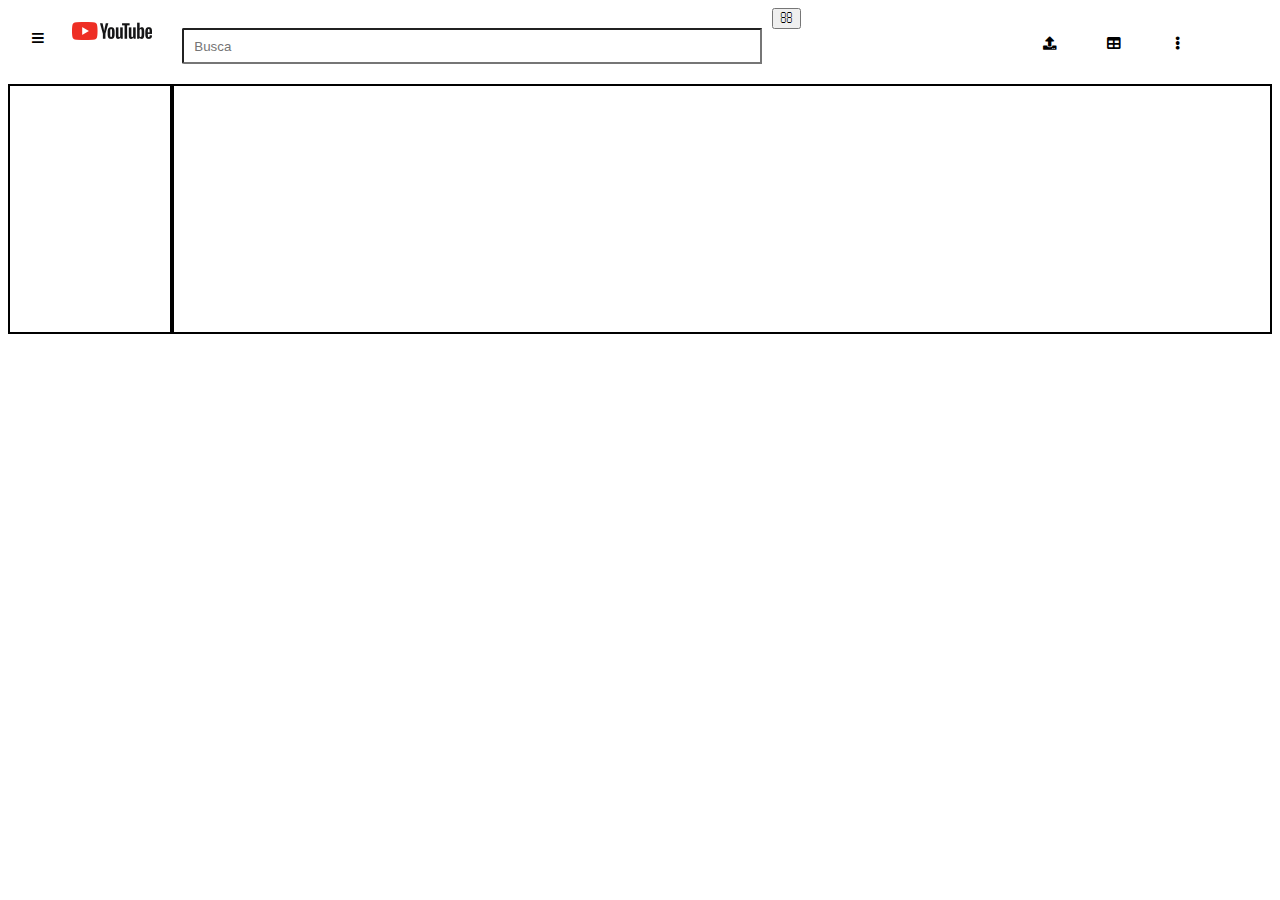
==== index.html @ e8124c6d "Menu de Busqueda" ====
<!DOCTYPE html>
<html lang="es">
	<head>
		<title>YouTube2</title>
		<meta charset="UTF-8"/>
		<link rel="stylesheet" type="text/css" href="src/css/main.css"/>
		<link href="https://use.fontawesome.com/releases/v5.0.7/css/all.css" rel="stylesheet">
  </head>
  <body>
    <header>
      <div class="headeriz">
				<button class="iconomenuiz"><i class="fas fa-bars"></i></button>
				<img src="src/img/logo.png">
			</div>
				<div class="logo">
				</div>
			<div class="headermedio">
				<input id="buscador" type="text" placeholder="Busca"/>
				<button class="icon"><i class="far fa-search"></i>
			</div>
			<div class="headerdere">
				<button class="iconoup"><i class="fas fa-upload"></i></button>
				<button class="iconopags"><i class="fas fa-table"></i></button>
				<button class="iconoconfig"><i class="fas fa-ellipsis-v"></i></button>
			</div>
    </header>
    <div class="menuiz">
    </div>
    <div class="contenido">
    </div>
  </body>
</html>
---- src/css/main.css ----
* { box-sizing: border-box; }

header{
  width: 100%;
  height: 60px;
  margin: 0px;
  background-color: #fff;

}

button{
	cursor:pointer;
}

div.menuiz{
  width: 13%;
  height: 250px;
  margin: 0px;
  background-color:#fff;
  float: left;
  border: solid 2px;

}

div.contenido{
  width:87%;
  height: 250px;
  background-color: #fff;
  float: right;
  border: solid 2px;
}

div.headeriz{
  width: 13%;
  height: 76px;
  margin: 0px;
  float: left;
  background: #fff;

}


div.headermedio{
  width: 67%;
  height: 76px
  margin: 13%;
  float: left;
  background: #fff;

}

div.headerdere{
  width: 20%;
  height: 76px;
  margin: 0%;
  float: right;
  background: #fff;

}

input#buscador{
  width: 580px;
  height: 36px;
  padding: 6px 10px;
  float: left;
  margin: 20px 10px;
  color:#333;
	border-radius:2px 0px 0px 2px;
  border:
}



button.iconomenuiz{
	width:40px;
	height:40px;
	padding:8px;
	background-color:#fff;
	border:none;
	outline:none;
	border-radius:40px;
	margin:10px 10px;
}
button.iconomenuiz:active{
	background-color:#eee;
}

button.iconoup{
	width:40px;
	height:40px;
	padding:8px;
	background-color:#fff;
	border:none;
	outline:none;
	border-radius:40px;
	margin:15px 10px;
}
button.iconoup:active{
	background-color:#eee;
}

button.iconopags{
	width:40px;
	height:40px;
	padding:8px;
	background-color:#fff;
	border:none;
	outline:none;
	border-radius:40px;
	margin:15px 10px;
}
button.iconopags:active{
	background-color:#eee;
}

button.iconoconfig{
	width:40px;
	height:40px;
	padding:8px;
	background-color:#fff;
	border:none;
	outline:none;
	border-radius:40px;
	margin:15px 10px;
}
button.iconoconfig:active{
	background-color:#eee;
}
div.headeriz{
  vertical-align: middle;
}
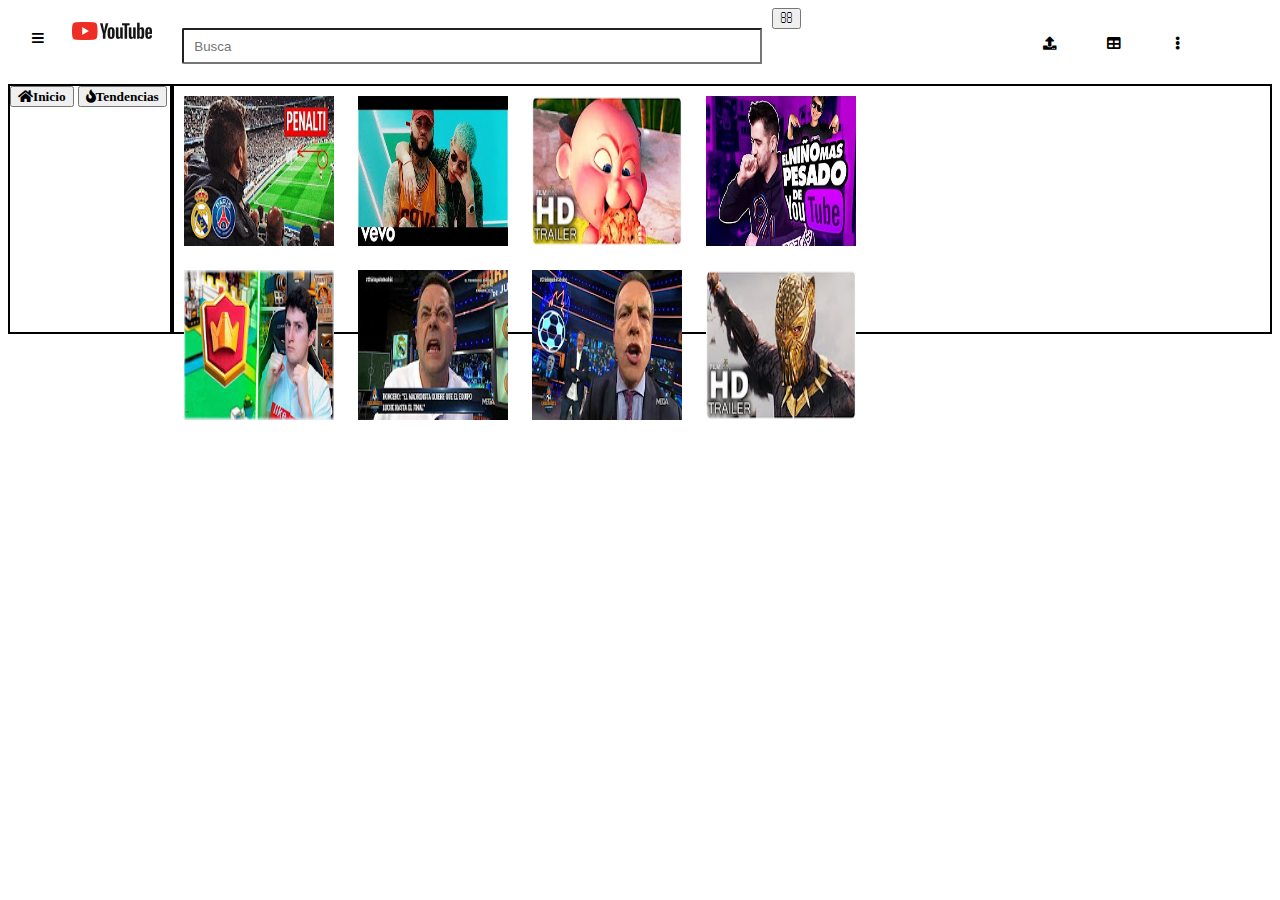
==== commit a1e0bb4e: "barra lateral" ====
--- a/index.html
+++ b/index.html
@@ -25,8 +25,28 @@
 			</div>
     </header>
     <div class="menuiz">
+			<div class="logo-interior">
+				<button class="iconohome"><i class="fas fa-home">Inicio</i></button>
+				<button class="iconotendencias"><i class="fas fa-fire">Tendencias</i></button>
+
+		</div>
     </div>
     <div class="contenido">
+			<div class="imagenes">
+				<div><img src="src/img/djmario.jpg"HSPACE='10'VSPACE='10' title="Partido en directo Champions League"width="150" height="150">
+				<img src="src/img/farrukopaarriba.jpg" HSPACE='10'VSPACE='10'title="Farruko pa arriba"width="150" height="150">
+				<img src="src/img/losincreibles.jpg"HSPACE='10'VSPACE='10'title="Trailer los increibles" HSPACE='10' width="150" height="150">
+				<img src="src/img/nortdeltus.jpg"HSPACE='10'VSPACE='10'title="El niño mas pesao de Youtube" HSPACE='10' width="150" height="150">
+								</div>
+								<div><img src="src/img/withzack.jpg"HSPACE='10'VSPACE='10' title="A POR MI RECORD DE COPAS EN EL ULTIMO DÍA DE TEMPORADA, SUBIENDO COPAS en Clash Royale"width="150" height="150">
+				<img src="src/img/roncero.jpg"HSPACE='10'VSPACE='10'HSPACE='10'VSPACE='10' title="¡ME SIENTO FRUSTRADO! ¡EL MADRIDISTA QUIERE QUE LUCHEN HASTA EL FINAL!"width="150" height="150">
+				<img src="src/img/soria.jpg"HSPACE='10'VSPACE='10'title="¡¡OLE Y OLE!! ¡La que ha liado Messi en el Bernabéu" HSPACE='10' width="150" height="150">
+				<img src="src/img/blackpanter.jpg"HSPACE='10'VSPACE='10'title="Trailer Blackpanter" HSPACE='10' width="150" height="150">
+								</div>
+
+
+
+			</div>
     </div>
   </body>
 </html>
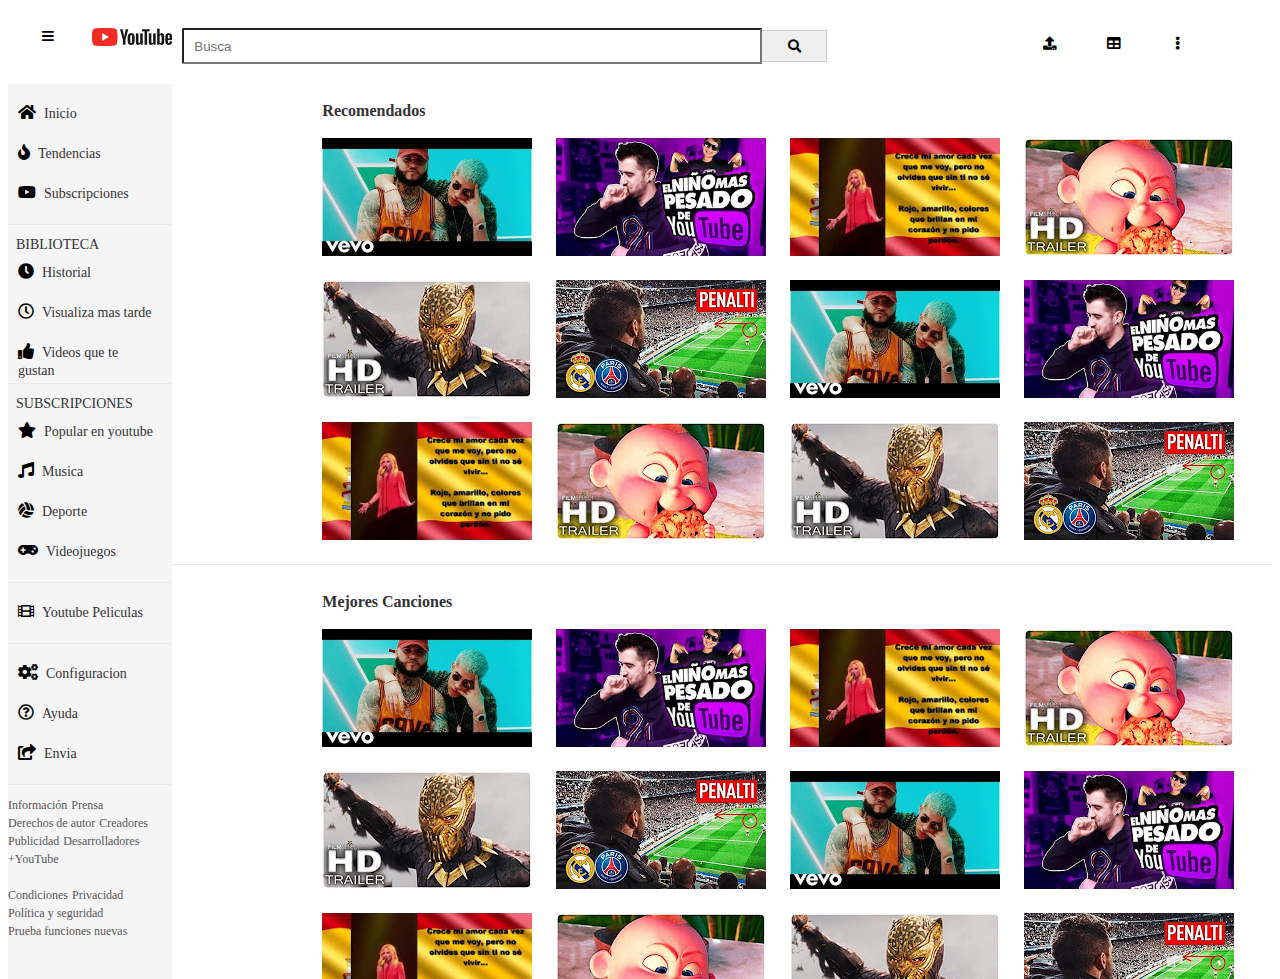
==== commit b169ed84: "refactor" ====
--- a/index.html
+++ b/index.html
@@ -1,52 +1,218 @@
 <!DOCTYPE html>
 <html lang="es">
 	<head>
-		<title>YouTube2</title>
+		<title>YouTube2</title> <!--!titulo-->
 		<meta charset="UTF-8"/>
-		<link rel="stylesheet" type="text/css" href="src/css/main.css"/>
-		<link href="https://use.fontawesome.com/releases/v5.0.7/css/all.css" rel="stylesheet">
+		<link rel="stylesheet" type="text/css" href="src/css/main.css"/> <!--ubicacion del css-->
+		<link href="https://use.fontawesome.com/releases/v5.0.7/css/all.css" rel="stylesheet"> <!--ubicacion de los iconos-->
   </head>
-  <body>
-    <header>
-      <div class="headeriz">
-				<button class="iconomenuiz"><i class="fas fa-bars"></i></button>
-				<img src="src/img/logo.png">
-			</div>
-				<div class="logo">
-				</div>
-			<div class="headermedio">
-				<input id="buscador" type="text" placeholder="Busca"/>
-				<button class="icon"><i class="far fa-search"></i>
-			</div>
-			<div class="headerdere">
-				<button class="iconoup"><i class="fas fa-upload"></i></button>
-				<button class="iconopags"><i class="fas fa-table"></i></button>
-				<button class="iconoconfig"><i class="fas fa-ellipsis-v"></i></button>
-			</div>
-    </header>
-    <div class="menuiz">
-			<div class="logo-interior">
-				<button class="iconohome"><i class="fas fa-home">Inicio</i></button>
-				<button class="iconotendencias"><i class="fas fa-fire">Tendencias</i></button>
+  <body> <!-- Inicio del body -->
+    <header> <!-- Cabezera -->
+      <div class="headeriz"> <!-- cabezera izquierda -->
+				<button class="iconomenuiz"><i class="fas fa-bars"></i></button> <!--icono desplegable-->
+				<img src="src/img/logo.png"> <!-- Logo de youtube -->
+			</div> <!-- fin cabezera izquierda-->
+			<div class="headermedio"> <!-- cabezera central -->
+				<input id="buscador" type="text" placeholder="Busca"/> <!--buscador-->
+				<button class="iconolupa"><i class="fas fa-search"></i></button> <!-- icono de la lupa -->
+			</div> <!-- fin cabezera central-->
+			<div class="headerdere"> <!-- Cabezera derecha -->
+				<button class="iconoup"><i class="fas fa-upload"></i></button> <!-- Icono de subida -->
+				<button class="iconopags"><i class="fas fa-table"></i></button> <!-- Icono de multipaginas -->
+				<button class="iconoconfig"><i class="fas fa-ellipsis-v"></i></button> <!-- Icono de configuracion -->
+				<a id="iniciar">INICIAR SESI&Oacute;N</a> <!-- Letras de iniciar sesion -->
+			</div> <!-- FIn cabezera derecha-->
+    </header> <!-- Fin cabezera -->
+    <div class="menuiz" > <!-- Menu izquierdo -->
+				<div class="iconosiz"><i class="fas fa-home"></i><span>Inicio</span></div> <!-- Icono de inicio + letras-->
+				<div class="iconosiz"><i class="fas fa-fire"></i><span>Tendencias</span></div> <!-- Icono de Tendencias + letras-->
+				<div class="iconosiz"><i class="fab fa-youtube"></i><span>Subscripciones</span></div> <!-- Icono de Subscripciones + letras-->
+				<hr> <!-- Barra divisora-->
+				<span class="title">BIBLIOTECA</span> <!-- Letras biblioteca -->
+				<div class="iconosiz"><i class="fas fa-clock"></i><span>Historial</span></div> <!-- Icono de Historial + letras-->
+				<div class="iconosiz"><i class="far fa-clock"></i><span>Visualiza mas tarde</span></div> <!-- Icono de visualiza + letras-->
+				<div class="iconosiz"><i class="fas fa-thumbs-up"></i><span>Videos que te gustan</span></div> <!-- Icono de videos que te gustan + letras-->
+				<hr> <!--barra divisora-->
+				<span class="title">SUBSCRIPCIONES</span> <!-- Letras de subscripciones -->
+				<div class="iconosiz"><i class="fas fa-star"></i><span>Popular en youtube</span></div> <!-- Icono de popular + letras-->
+				<div class="iconosiz"><i class="fas fa-music"></i><span>Musica</span></div> <!-- Icono de Musica + letras-->
+				<div class="iconosiz"><i class="fas fa-volleyball-ball"></i><span>Deporte</span></div> <!-- Icono de Deporte + letras-->
+				<div class="iconosiz"><i class="fas fa-gamepad"></i><span>Videojuegos</span></div> <!-- Icono de videojuegos + letras-->
+				<hr> <!-- barra divisora-->
+				<div class="iconosiz"><i class="fas fa-film"></i><span>Youtube Peliculas</span></div><!-- Icono de peliculas + letras-->
+				<hr><!-- Barra divisora-->
+				<div class="iconosiz"><i class="fas fa-cogs"></i><span>Configuracion</span></div><!-- Icono de configuracion + letras-->
+				<div class="iconosiz"><i class="far fa-question-circle"></i><span>Ayuda</span></div><!-- Icono de ayuda + letras-->
+				<div class="iconosiz"><i class="fas fa-share-square"></i><span>Envia</span></div><!-- Icono de envia + letras-->
+				<hr><!-- Barra divisora-->
+				<a class="links">Informaci&oacute;n</a> <!-- Link mas letra de informacion-->
+				<a class="links">Prensa</a><br/> <!-- Link mas letra de prensa-->
+				<a class="links">Derechos de autor</a> <!-- Link mas letra de derechos-->
+				<a class="links">Creadores</a><br/> <!-- Link mas letra de creadores-->
+				<a class="links">Publicidad</a> <!-- Link mas letra de publicidad-->
+				<a class="links">Desarrolladores</a><br/> <!-- Link mas letra de desarrolladores-->
+				<a class="links">+YouTube</a> <!-- Link mas letra de youtube-->
+				<br/><!-- Saltos de linea-->
+				<br/>
+				<a class="links">Condiciones</a> <!-- Link mas letra de condiciones-->
+				<a class="links">Privacidad</a><br/> <!-- Link mas letra de privacidad-->
+				<a class="links">Pol&iacute;tica y seguridad</a><br/> <!-- Link mas letra de seguridad-->
+				<a class="links">Prueba funciones nuevas</a> <!-- Link mas letra de pruebas-->
+    </div><!-- fin menu izquierdo-->
+    <div class="contenido"> <!-- Contenido-->
+			<span class="titulo-video">Recomendados</span><br> <!-- Letra de recomendados-->
+			<div class="video"> <!-- cada video-->
+						<img src="src/img/farrukopaarriba.jpg"></img> <!-- imagen de un video -->
+			</div><!--Fin cada video-->
+			<div class="video"><!-- cada video-->
+						<img src="src/img/nortdeltus.jpg"></img> <!-- imagen de un video -->
+			</div><!--Fin cada video-->
+			<div class="video"><!-- cada video-->
+						<img src="src/img/vivaespaña.jpg"></img>  <!-- imagen de un video -->
+			</div><!--Fin cada video-->
+			<div class="video"><!-- cada video-->
+						<img src="src/img/losincreibles.jpg"></img> <!-- imagen de un video -->
+			</div><!--Fin cada video-->
+			<div class="video"><!-- cada video-->
+						<img src="src/img/blackpanter.jpg"></img> <!-- imagen de un video -->
+			</div><!--Fin cada video-->
+			<div class="video"><!-- cada video-->
+						<img src="src/img/djmario.jpg"></img> <!-- imagen de un video -->
+			</div><!--Fin cada video-->
+			<div class="video"><!-- cada video-->
+						<img src="src/img/farrukopaarriba.jpg"></img> <!-- imagen de un video -->
+			</div><!--Fin cada video-->
+			<div class="video"><!-- cada video-->
+						<img src="src/img/nortdeltus.jpg"></img> <!-- imagen de un video -->
+			</div><!--Fin cada video-->
+			<div class="video"><!-- cada video-->
+						<img src="src/img/vivaespaña.jpg"></img> <!-- imagen de un video -->
+			</div><!--Fin cada video-->
+			<div class="video"><!-- cada video-->
+						<img src="src/img/losincreibles.jpg"></img> <!-- imagen de un video -->
+			</div><!--Fin cada video-->
+			<div class="video"><!-- cada video-->
+						<img src="src/img/blackpanter.jpg"></img> <!-- imagen de un video -->
+			</div><!--Fin cada video-->
+			<div class="video"><!-- cada video-->
+						<img src="src/img/djmario.jpg"></img> <!-- imagen de un video -->
+			</div><!--Fin cada video-->
+			<hr><!--Barra divisora-->
+			<span class="titulo-video">Mejores Canciones</span><br> <!-- Letra de mejores canciones-->
+			<div class="video"><!-- cada video-->
+						<img src="src/img/farrukopaarriba.jpg"></img> <!-- imagen de un video -->
+			</div><!--Fin cada video-->
+			<div class="video"><!-- cada video-->
+						<img src="src/img/nortdeltus.jpg"></img> <!-- imagen de un video -->
+			</div><!--Fin cada video-->
+			<div class="video"><!-- cada video-->
+						<img src="src/img/vivaespaña.jpg"></img> <!-- imagen de un video -->
+			</div><!--Fin cada video-->
+			<div class="video"><!-- cada video-->
+						<img src="src/img/losincreibles.jpg"></img> <!-- imagen de un video -->
+			</div><!--Fin cada video-->
+			<div class="video"><!-- cada video-->
+						<img src="src/img/blackpanter.jpg"></img> <!-- imagen de un video -->
+			</div><!--Fin cada video-->
+			<div class="video"><!-- cada video-->
+						<img src="src/img/djmario.jpg"></img> <!-- imagen de un video -->
+			</div><!--Fin cada video-->
+			<div class="video"><!-- cada video-->
+						<img src="src/img/farrukopaarriba.jpg"></img> <!-- imagen de un video -->
+			</div><!--Fin cada video-->
+			<div class="video"><!-- cada video-->
+						<img src="src/img/nortdeltus.jpg"></img> <!-- imagen de un video -->
+			</div><!--Fin cada video-->
+			<div class="video"><!-- cada video-->
+						<img src="src/img/vivaespaña.jpg"></img> <!-- imagen de un video -->
+			</div><!--Fin cada video-->
+			<div class="video"><!-- cada video-->
+						<img src="src/img/losincreibles.jpg"></img> <!-- imagen de un video -->
+			</div><!--Fin cada video-->
+			<div class="video"><!-- cada video-->
+						<img src="src/img/blackpanter.jpg"></img> <!-- imagen de un video -->
+			</div><!--Fin cada video-->
+			<div class="video"><!-- cada video-->
+						<img src="src/img/djmario.jpg"></img> <!-- imagen de un video -->
+			</div><!--Fin cada video-->
+			<hr><!--barra divisora-->
+			<span class="titulo-video">Continuar viendo</span><br> <!-- Letra de continuar viendo-->
+			<div class="video"><!-- cada video-->
+						<img src="src/img/farrukopaarriba.jpg"></img> <!-- imagen de un video -->
+			</div><!--Fin cada video-->
+			<div class="video"><!-- cada video-->
+						<img src="src/img/nortdeltus.jpg"></img> <!-- imagen de un video -->
+			</div><!--Fin cada video-->
+			<div class="video"><!-- cada video-->
+						<img src="src/img/vivaespaña.jpg"></img> <!-- imagen de un video -->
+			</div><!--Fin cada video-->
+			<div class="video"><!-- cada video-->
+						<img src="src/img/losincreibles.jpg"></img> <!-- imagen de un video -->
+			</div><!--Fin cada video-->
+			<div class="video"><!-- cada video-->
+						<img src="src/img/blackpanter.jpg"></img> <!-- imagen de un video -->
+			</div><!--Fin cada video-->
+			<div class="video"><!-- cada video-->
+						<img src="src/img/djmario.jpg"></img> <!-- imagen de un video -->
+			</div><!--Fin cada video-->
+			<div class="video"><!-- cada video-->
+						<img src="src/img/farrukopaarriba.jpg"></img> <!-- imagen de un video -->
+			</div><!--Fin cada video-->
+			<div class="video"><!-- cada video-->
+						<img src="src/img/nortdeltus.jpg"></img> <!-- imagen de un video -->
+			</div><!--Fin cada video-->
+			<div class="video"><!-- cada video-->
+						<img src="src/img/vivaespaña.jpg"></img> <!-- imagen de un video -->
+			</div><!--Fin cada video-->
+			<div class="video"><!-- cada video-->
+						<img src="src/img/losincreibles.jpg"></img> <!-- imagen de un video -->
+			</div><!--Fin cada video-->
+			<div class="video"><!-- cada video-->
+						<img src="src/img/blackpanter.jpg"></img> <!-- imagen de un video -->
+			</div><!--Fin cada video-->
+			<div class="video"><!-- cada video-->
+						<img src="src/img/djmario.jpg"></img> <!-- imagen de un video -->
+			</div><!--Fin cada video-->
+			<hr><!--barra divisora-->
+			<span class="titulo-video">Subido recientemente</span><br> <!-- Letra de subido recientemente-->
+			<div class="video"><!-- cada video-->
+						<img src="src/img/farrukopaarriba.jpg"></img> <!-- imagen de un video -->
+			</div><!--Fin cada video-->
+			<div class="video"><!-- cada video-->
+						<img src="src/img/nortdeltus.jpg"></img> <!-- imagen de un video -->
+			</div><!--Fin cada video-->
+			<div class="video"><!-- cada video-->
+						<img src="src/img/vivaespaña.jpg"></img> <!-- imagen de un video -->
+			</div><!--Fin cada video-->
+			<div class="video"><!-- cada video-->
+						<img src="src/img/losincreibles.jpg"></img> <!-- imagen de un video -->
+			</div><!--Fin cada video-->
+			<div class="video"><!-- cada video-->
+						<img src="src/img/blackpanter.jpg"></img> <!-- imagen de un video -->
+			</div><!--Fin cada video-->
+			<div class="video"><!-- cada video-->
+						<img src="src/img/djmario.jpg"></img> <!-- imagen de un video -->
+			</div><!--Fin cada video-->
+			<div class="video"><!-- cada video-->
+						<img src="src/img/farrukopaarriba.jpg"></img> <!-- imagen de un video -->
+			</div><!--Fin cada video-->
+			<div class="video"><!-- cada video-->
+						<img src="src/img/nortdeltus.jpg"></img> <!-- imagen de un video -->
+			</div><!--Fin cada video-->
+			<div class="video"><!-- cada video-->
+						<img src="src/img/vivaespaña.jpg"></img> <!-- imagen de un video -->
+			</div><!--Fin cada video-->
+			<div class="video"><!-- cada video-->
+						<img src="src/img/losincreibles.jpg"></img> <!-- imagen de un video -->
+			</div><!--Fin cada video-->
+			<div class="video"><!-- cada video-->
+						<img src="src/img/blackpanter.jpg"></img> <!-- imagen de un video -->
+			</div><!--Fin cada video-->
+			<div class="video"><!-- cada video-->
+						<img src="src/img/djmario.jpg"></img> <!-- imagen de un video -->
+			</div><!--Fin cada video-->
+			<hr><!-- barra divisoras-->
+</div><!-- fin del contenido-->
 
-		</div>
-    </div>
-    <div class="contenido">
-			<div class="imagenes">
-				<div><img src="src/img/djmario.jpg"HSPACE='10'VSPACE='10' title="Partido en directo Champions League"width="150" height="150">
-				<img src="src/img/farrukopaarriba.jpg" HSPACE='10'VSPACE='10'title="Farruko pa arriba"width="150" height="150">
-				<img src="src/img/losincreibles.jpg"HSPACE='10'VSPACE='10'title="Trailer los increibles" HSPACE='10' width="150" height="150">
-				<img src="src/img/nortdeltus.jpg"HSPACE='10'VSPACE='10'title="El niño mas pesao de Youtube" HSPACE='10' width="150" height="150">
-								</div>
-								<div><img src="src/img/withzack.jpg"HSPACE='10'VSPACE='10' title="A POR MI RECORD DE COPAS EN EL ULTIMO DÍA DE TEMPORADA, SUBIENDO COPAS en Clash Royale"width="150" height="150">
-				<img src="src/img/roncero.jpg"HSPACE='10'VSPACE='10'HSPACE='10'VSPACE='10' title="¡ME SIENTO FRUSTRADO! ¡EL MADRIDISTA QUIERE QUE LUCHEN HASTA EL FINAL!"width="150" height="150">
-				<img src="src/img/soria.jpg"HSPACE='10'VSPACE='10'title="¡¡OLE Y OLE!! ¡La que ha liado Messi en el Bernabéu" HSPACE='10' width="150" height="150">
-				<img src="src/img/blackpanter.jpg"HSPACE='10'VSPACE='10'title="Trailer Blackpanter" HSPACE='10' width="150" height="150">
-								</div>
-
-
-
-			</div>
-    </div>
-  </body>
-</html>
+  </body> <!-- fin del body-->
+</html> <!--fin del documento html-->
--- a/src/css/main.css
+++ b/src/css/main.css
@@ -1,5 +1,5 @@
 * { box-sizing: border-box; }
-
+/* Cabezera */
 header{
   width: 100%;
   height: 60px;
@@ -7,29 +7,29 @@
   background-color: #fff;
 
 }
-
+/* Marca el cursor */
 button{
 	cursor:pointer;
 }
-
+/* Menu izquierdo */
 div.menuiz{
   width: 13%;
-  height: 250px;
-  margin: 0px;
-  background-color:#fff;
-  float: left;
-  border: solid 2px;
-
-}
-
+  height: 895px;
+  padding: 10px 0px;
+  background-color:#f5f5f5;
+  float: left;
+  display:inline-block;
+
+}
+/* Contenido */
 div.contenido{
   width:87%;
-  height: 250px;
+  height: 895px;
   background-color: #fff;
   float: right;
-  border: solid 2px;
-}
-
+  overflow-y:scroll;
+}
+/* Cabezera izquierda */
 div.headeriz{
   width: 13%;
   height: 76px;
@@ -39,7 +39,7 @@
 
 }
 
-
+/* Cabezera central */
 div.headermedio{
   width: 67%;
   height: 76px
@@ -48,7 +48,7 @@
   background: #fff;
 
 }
-
+/* Cabezera derecha*/
 div.headerdere{
   width: 20%;
   height: 76px;
@@ -57,20 +57,20 @@
   background: #fff;
 
 }
-
+/* Buscador */
 input#buscador{
   width: 580px;
   height: 36px;
   padding: 6px 10px;
   float: left;
   margin: 20px 10px;
+  margin-right: 0;
   color:#333;
 	border-radius:2px 0px 0px 2px;
-  border:
-}
-
-
-
+}
+
+
+/* boton icono menu izquierdo */
 button.iconomenuiz{
 	width:40px;
 	height:40px;
@@ -79,12 +79,13 @@
 	border:none;
 	outline:none;
 	border-radius:40px;
-	margin:10px 10px;
-}
+	margin:8px 20px;
+}
+/* boton icono desplegable izquierdo pulsado*/
 button.iconomenuiz:active{
 	background-color:#eee;
 }
-
+/* boton icono subida izquierdo */
 button.iconoup{
 	width:40px;
 	height:40px;
@@ -95,10 +96,11 @@
 	border-radius:40px;
 	margin:15px 10px;
 }
+/* boton icono subida pulsado*/
 button.iconoup:active{
 	background-color:#eee;
 }
-
+/* boton icono multipagina izquierdo */
 button.iconopags{
 	width:40px;
 	height:40px;
@@ -109,10 +111,11 @@
 	border-radius:40px;
 	margin:15px 10px;
 }
+/* boton icono multipaginas pulsado*/
 button.iconopags:active{
 	background-color:#eee;
 }
-
+/* boton icono configuracion izquierdo */
 button.iconoconfig{
 	width:40px;
 	height:40px;
@@ -123,9 +126,90 @@
 	border-radius:40px;
 	margin:15px 10px;
 }
+/* boton icono configuracion pulsado*/
 button.iconoconfig:active{
 	background-color:#eee;
 }
-div.headeriz{
+/*  iconos menu izquierdo */
+div.iconosiz{
+	width:100%;
+	height:40px;
+  padding: 10px;
+}
+/* Iconos cuando pasas por encima */
+div.iconosiz:hover{
+	cursor:pointer;
+	background:#e9e9e9;
+}
+/* Titulos */
+span.title{
+  margin: 8px;
+}
+/* Todos los span */
+span{
+	font-size:14px;
+	padding-top:10px;
+	color:#333;
+  margin: 8px;
+}
+/* Todos los links */
+a.links{
+	font-size:12px;
+	color:#555;
+	cursor:pointer;
+	font-weight:500;
+}
+/* Todos los divisores */
+hr{
+	margin:10px 0px;
+	border:0px;
+	border-bottom:1px solid #e9e9e9;
+}
+/* Letras iniciar sesion */
+a#iniciar{
+  color:#f73737;
+  float:right;
+  font-size:17px;
+  padding-top: 25px;
+  margin-right: 20px;
+  cursor:pointer;
+  font-weight:500;
+}
+/* Imagenes de la cabezera izquierda */
+.headeriz img{
   vertical-align: middle;
 }
+/* Boton icono de la lupa */
+button.iconolupa{
+	width:65px;
+	height:32px;
+	border:1px solid #ccc;
+	margin:22px 0px;
+	border-left:0px;
+	float:left;
+}
+/* Todos los articulos (cada video) */
+div.video{
+	display:inline-block;
+	width:210px;
+	cursor:pointer;
+	margin-right:20px;
+}
+/* Las imagenes de cada video */
+div.video img{
+	height:118px;
+	width:210px;
+	float:left;
+  margin-left: 150px;
+  margin-top: 10px;
+  margin-bottom: 10px;
+}
+/* Los titulos del contenido */
+span.titulo-video{
+	cursor:default;
+	width:100%;
+	float:left;
+	font-size:16px;
+  margin-left: 150px;
+  font-weight: bold;
+}
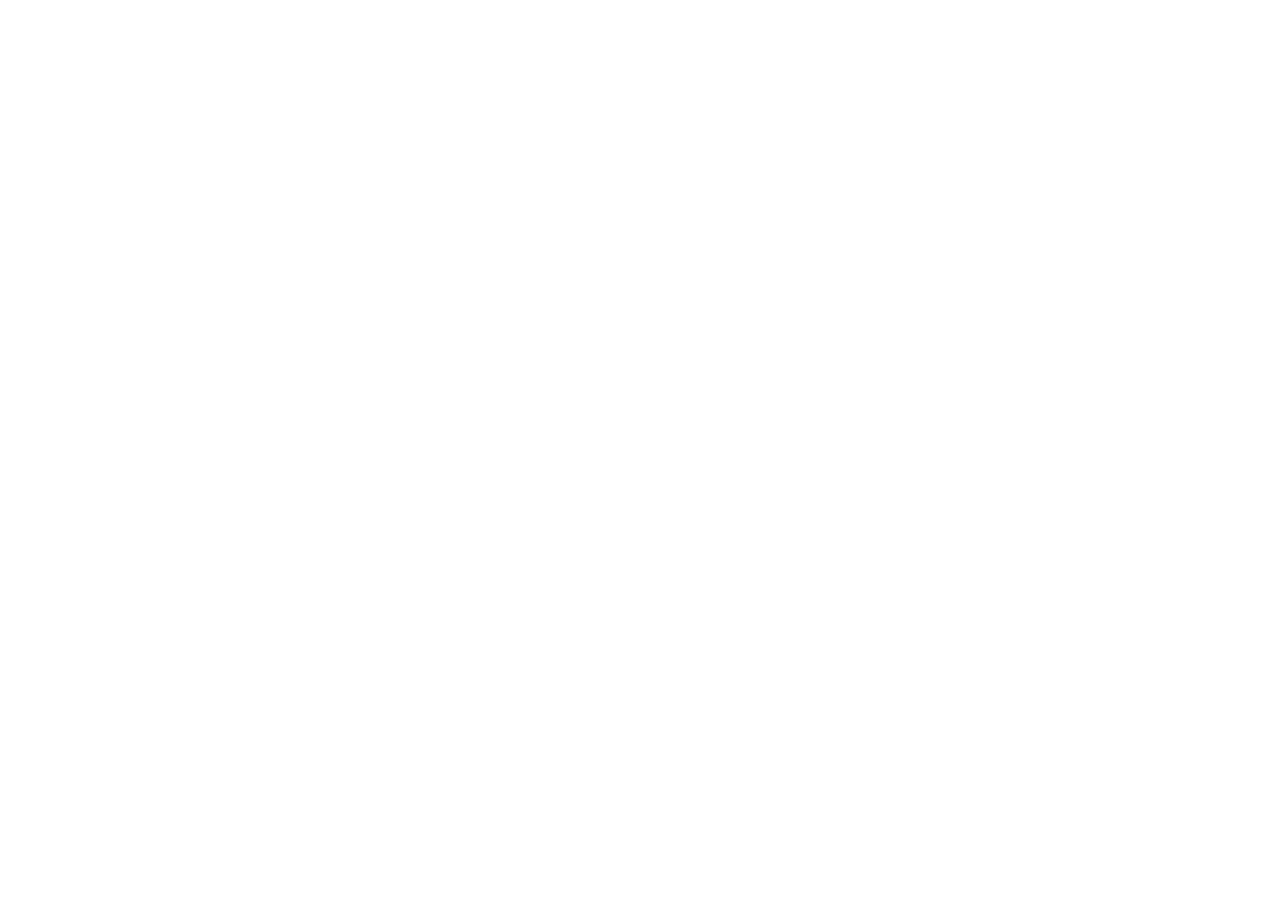
==== commit 0680ca9e: "refactor" ====
--- a/index.html
+++ b/index.html
@@ -5,214 +5,22 @@
 		<meta charset="UTF-8"/>
 		<link rel="stylesheet" type="text/css" href="src/css/main.css"/> <!--ubicacion del css-->
 		<link href="https://use.fontawesome.com/releases/v5.0.7/css/all.css" rel="stylesheet"> <!--ubicacion de los iconos-->
+		<script src="https://www.w3schools.com/lib/w3.js"></script>
   </head>
   <body> <!-- Inicio del body -->
-    <header> <!-- Cabezera -->
-      <div class="headeriz"> <!-- cabezera izquierda -->
-				<button class="iconomenuiz"><i class="fas fa-bars"></i></button> <!--icono desplegable-->
-				<img src="src/img/logo.png"> <!-- Logo de youtube -->
-			</div> <!-- fin cabezera izquierda-->
-			<div class="headermedio"> <!-- cabezera central -->
-				<input id="buscador" type="text" placeholder="Busca"/> <!--buscador-->
-				<button class="iconolupa"><i class="fas fa-search"></i></button> <!-- icono de la lupa -->
-			</div> <!-- fin cabezera central-->
-			<div class="headerdere"> <!-- Cabezera derecha -->
-				<button class="iconoup"><i class="fas fa-upload"></i></button> <!-- Icono de subida -->
-				<button class="iconopags"><i class="fas fa-table"></i></button> <!-- Icono de multipaginas -->
-				<button class="iconoconfig"><i class="fas fa-ellipsis-v"></i></button> <!-- Icono de configuracion -->
-				<a id="iniciar">INICIAR SESI&Oacute;N</a> <!-- Letras de iniciar sesion -->
-			</div> <!-- FIn cabezera derecha-->
-    </header> <!-- Fin cabezera -->
-    <div class="menuiz" > <!-- Menu izquierdo -->
-				<div class="iconosiz"><i class="fas fa-home"></i><span>Inicio</span></div> <!-- Icono de inicio + letras-->
-				<div class="iconosiz"><i class="fas fa-fire"></i><span>Tendencias</span></div> <!-- Icono de Tendencias + letras-->
-				<div class="iconosiz"><i class="fab fa-youtube"></i><span>Subscripciones</span></div> <!-- Icono de Subscripciones + letras-->
-				<hr> <!-- Barra divisora-->
-				<span class="title">BIBLIOTECA</span> <!-- Letras biblioteca -->
-				<div class="iconosiz"><i class="fas fa-clock"></i><span>Historial</span></div> <!-- Icono de Historial + letras-->
-				<div class="iconosiz"><i class="far fa-clock"></i><span>Visualiza mas tarde</span></div> <!-- Icono de visualiza + letras-->
-				<div class="iconosiz"><i class="fas fa-thumbs-up"></i><span>Videos que te gustan</span></div> <!-- Icono de videos que te gustan + letras-->
-				<hr> <!--barra divisora-->
-				<span class="title">SUBSCRIPCIONES</span> <!-- Letras de subscripciones -->
-				<div class="iconosiz"><i class="fas fa-star"></i><span>Popular en youtube</span></div> <!-- Icono de popular + letras-->
-				<div class="iconosiz"><i class="fas fa-music"></i><span>Musica</span></div> <!-- Icono de Musica + letras-->
-				<div class="iconosiz"><i class="fas fa-volleyball-ball"></i><span>Deporte</span></div> <!-- Icono de Deporte + letras-->
-				<div class="iconosiz"><i class="fas fa-gamepad"></i><span>Videojuegos</span></div> <!-- Icono de videojuegos + letras-->
-				<hr> <!-- barra divisora-->
-				<div class="iconosiz"><i class="fas fa-film"></i><span>Youtube Peliculas</span></div><!-- Icono de peliculas + letras-->
-				<hr><!-- Barra divisora-->
-				<div class="iconosiz"><i class="fas fa-cogs"></i><span>Configuracion</span></div><!-- Icono de configuracion + letras-->
-				<div class="iconosiz"><i class="far fa-question-circle"></i><span>Ayuda</span></div><!-- Icono de ayuda + letras-->
-				<div class="iconosiz"><i class="fas fa-share-square"></i><span>Envia</span></div><!-- Icono de envia + letras-->
-				<hr><!-- Barra divisora-->
-				<a class="links">Informaci&oacute;n</a> <!-- Link mas letra de informacion-->
-				<a class="links">Prensa</a><br/> <!-- Link mas letra de prensa-->
-				<a class="links">Derechos de autor</a> <!-- Link mas letra de derechos-->
-				<a class="links">Creadores</a><br/> <!-- Link mas letra de creadores-->
-				<a class="links">Publicidad</a> <!-- Link mas letra de publicidad-->
-				<a class="links">Desarrolladores</a><br/> <!-- Link mas letra de desarrolladores-->
-				<a class="links">+YouTube</a> <!-- Link mas letra de youtube-->
-				<br/><!-- Saltos de linea-->
-				<br/>
-				<a class="links">Condiciones</a> <!-- Link mas letra de condiciones-->
-				<a class="links">Privacidad</a><br/> <!-- Link mas letra de privacidad-->
-				<a class="links">Pol&iacute;tica y seguridad</a><br/> <!-- Link mas letra de seguridad-->
-				<a class="links">Prueba funciones nuevas</a> <!-- Link mas letra de pruebas-->
-    </div><!-- fin menu izquierdo-->
-    <div class="contenido"> <!-- Contenido-->
-			<span class="titulo-video">Recomendados</span><br> <!-- Letra de recomendados-->
-			<div class="video"> <!-- cada video-->
-						<img src="src/img/farrukopaarriba.jpg"></img> <!-- imagen de un video -->
-			</div><!--Fin cada video-->
-			<div class="video"><!-- cada video-->
-						<img src="src/img/nortdeltus.jpg"></img> <!-- imagen de un video -->
-			</div><!--Fin cada video-->
-			<div class="video"><!-- cada video-->
-						<img src="src/img/vivaespaña.jpg"></img>  <!-- imagen de un video -->
-			</div><!--Fin cada video-->
-			<div class="video"><!-- cada video-->
-						<img src="src/img/losincreibles.jpg"></img> <!-- imagen de un video -->
-			</div><!--Fin cada video-->
-			<div class="video"><!-- cada video-->
-						<img src="src/img/blackpanter.jpg"></img> <!-- imagen de un video -->
-			</div><!--Fin cada video-->
-			<div class="video"><!-- cada video-->
-						<img src="src/img/djmario.jpg"></img> <!-- imagen de un video -->
-			</div><!--Fin cada video-->
-			<div class="video"><!-- cada video-->
-						<img src="src/img/farrukopaarriba.jpg"></img> <!-- imagen de un video -->
-			</div><!--Fin cada video-->
-			<div class="video"><!-- cada video-->
-						<img src="src/img/nortdeltus.jpg"></img> <!-- imagen de un video -->
-			</div><!--Fin cada video-->
-			<div class="video"><!-- cada video-->
-						<img src="src/img/vivaespaña.jpg"></img> <!-- imagen de un video -->
-			</div><!--Fin cada video-->
-			<div class="video"><!-- cada video-->
-						<img src="src/img/losincreibles.jpg"></img> <!-- imagen de un video -->
-			</div><!--Fin cada video-->
-			<div class="video"><!-- cada video-->
-						<img src="src/img/blackpanter.jpg"></img> <!-- imagen de un video -->
-			</div><!--Fin cada video-->
-			<div class="video"><!-- cada video-->
-						<img src="src/img/djmario.jpg"></img> <!-- imagen de un video -->
-			</div><!--Fin cada video-->
-			<hr><!--Barra divisora-->
-			<span class="titulo-video">Mejores Canciones</span><br> <!-- Letra de mejores canciones-->
-			<div class="video"><!-- cada video-->
-						<img src="src/img/farrukopaarriba.jpg"></img> <!-- imagen de un video -->
-			</div><!--Fin cada video-->
-			<div class="video"><!-- cada video-->
-						<img src="src/img/nortdeltus.jpg"></img> <!-- imagen de un video -->
-			</div><!--Fin cada video-->
-			<div class="video"><!-- cada video-->
-						<img src="src/img/vivaespaña.jpg"></img> <!-- imagen de un video -->
-			</div><!--Fin cada video-->
-			<div class="video"><!-- cada video-->
-						<img src="src/img/losincreibles.jpg"></img> <!-- imagen de un video -->
-			</div><!--Fin cada video-->
-			<div class="video"><!-- cada video-->
-						<img src="src/img/blackpanter.jpg"></img> <!-- imagen de un video -->
-			</div><!--Fin cada video-->
-			<div class="video"><!-- cada video-->
-						<img src="src/img/djmario.jpg"></img> <!-- imagen de un video -->
-			</div><!--Fin cada video-->
-			<div class="video"><!-- cada video-->
-						<img src="src/img/farrukopaarriba.jpg"></img> <!-- imagen de un video -->
-			</div><!--Fin cada video-->
-			<div class="video"><!-- cada video-->
-						<img src="src/img/nortdeltus.jpg"></img> <!-- imagen de un video -->
-			</div><!--Fin cada video-->
-			<div class="video"><!-- cada video-->
-						<img src="src/img/vivaespaña.jpg"></img> <!-- imagen de un video -->
-			</div><!--Fin cada video-->
-			<div class="video"><!-- cada video-->
-						<img src="src/img/losincreibles.jpg"></img> <!-- imagen de un video -->
-			</div><!--Fin cada video-->
-			<div class="video"><!-- cada video-->
-						<img src="src/img/blackpanter.jpg"></img> <!-- imagen de un video -->
-			</div><!--Fin cada video-->
-			<div class="video"><!-- cada video-->
-						<img src="src/img/djmario.jpg"></img> <!-- imagen de un video -->
-			</div><!--Fin cada video-->
-			<hr><!--barra divisora-->
-			<span class="titulo-video">Continuar viendo</span><br> <!-- Letra de continuar viendo-->
-			<div class="video"><!-- cada video-->
-						<img src="src/img/farrukopaarriba.jpg"></img> <!-- imagen de un video -->
-			</div><!--Fin cada video-->
-			<div class="video"><!-- cada video-->
-						<img src="src/img/nortdeltus.jpg"></img> <!-- imagen de un video -->
-			</div><!--Fin cada video-->
-			<div class="video"><!-- cada video-->
-						<img src="src/img/vivaespaña.jpg"></img> <!-- imagen de un video -->
-			</div><!--Fin cada video-->
-			<div class="video"><!-- cada video-->
-						<img src="src/img/losincreibles.jpg"></img> <!-- imagen de un video -->
-			</div><!--Fin cada video-->
-			<div class="video"><!-- cada video-->
-						<img src="src/img/blackpanter.jpg"></img> <!-- imagen de un video -->
-			</div><!--Fin cada video-->
-			<div class="video"><!-- cada video-->
-						<img src="src/img/djmario.jpg"></img> <!-- imagen de un video -->
-			</div><!--Fin cada video-->
-			<div class="video"><!-- cada video-->
-						<img src="src/img/farrukopaarriba.jpg"></img> <!-- imagen de un video -->
-			</div><!--Fin cada video-->
-			<div class="video"><!-- cada video-->
-						<img src="src/img/nortdeltus.jpg"></img> <!-- imagen de un video -->
-			</div><!--Fin cada video-->
-			<div class="video"><!-- cada video-->
-						<img src="src/img/vivaespaña.jpg"></img> <!-- imagen de un video -->
-			</div><!--Fin cada video-->
-			<div class="video"><!-- cada video-->
-						<img src="src/img/losincreibles.jpg"></img> <!-- imagen de un video -->
-			</div><!--Fin cada video-->
-			<div class="video"><!-- cada video-->
-						<img src="src/img/blackpanter.jpg"></img> <!-- imagen de un video -->
-			</div><!--Fin cada video-->
-			<div class="video"><!-- cada video-->
-						<img src="src/img/djmario.jpg"></img> <!-- imagen de un video -->
-			</div><!--Fin cada video-->
-			<hr><!--barra divisora-->
-			<span class="titulo-video">Subido recientemente</span><br> <!-- Letra de subido recientemente-->
-			<div class="video"><!-- cada video-->
-						<img src="src/img/farrukopaarriba.jpg"></img> <!-- imagen de un video -->
-			</div><!--Fin cada video-->
-			<div class="video"><!-- cada video-->
-						<img src="src/img/nortdeltus.jpg"></img> <!-- imagen de un video -->
-			</div><!--Fin cada video-->
-			<div class="video"><!-- cada video-->
-						<img src="src/img/vivaespaña.jpg"></img> <!-- imagen de un video -->
-			</div><!--Fin cada video-->
-			<div class="video"><!-- cada video-->
-						<img src="src/img/losincreibles.jpg"></img> <!-- imagen de un video -->
-			</div><!--Fin cada video-->
-			<div class="video"><!-- cada video-->
-						<img src="src/img/blackpanter.jpg"></img> <!-- imagen de un video -->
-			</div><!--Fin cada video-->
-			<div class="video"><!-- cada video-->
-						<img src="src/img/djmario.jpg"></img> <!-- imagen de un video -->
-			</div><!--Fin cada video-->
-			<div class="video"><!-- cada video-->
-						<img src="src/img/farrukopaarriba.jpg"></img> <!-- imagen de un video -->
-			</div><!--Fin cada video-->
-			<div class="video"><!-- cada video-->
-						<img src="src/img/nortdeltus.jpg"></img> <!-- imagen de un video -->
-			</div><!--Fin cada video-->
-			<div class="video"><!-- cada video-->
-						<img src="src/img/vivaespaña.jpg"></img> <!-- imagen de un video -->
-			</div><!--Fin cada video-->
-			<div class="video"><!-- cada video-->
-						<img src="src/img/losincreibles.jpg"></img> <!-- imagen de un video -->
-			</div><!--Fin cada video-->
-			<div class="video"><!-- cada video-->
-						<img src="src/img/blackpanter.jpg"></img> <!-- imagen de un video -->
-			</div><!--Fin cada video-->
-			<div class="video"><!-- cada video-->
-						<img src="src/img/djmario.jpg"></img> <!-- imagen de un video -->
-			</div><!--Fin cada video-->
-			<hr><!-- barra divisoras-->
-</div><!-- fin del contenido-->
+
+		<div w3-include-html="header.html"></div>
+		<div w3-include-html="menuiz.html"></div>
+		<div w3-include-html="contenido.html"></div>
+
+
 
   </body> <!-- fin del body-->
+
+
+		<!-- https://www.w3schools.com/howto/howto_html_include.asp -->
+		<script>
+		w3.includeHTML();
+		</script>
+
 </html> <!--fin del documento html-->
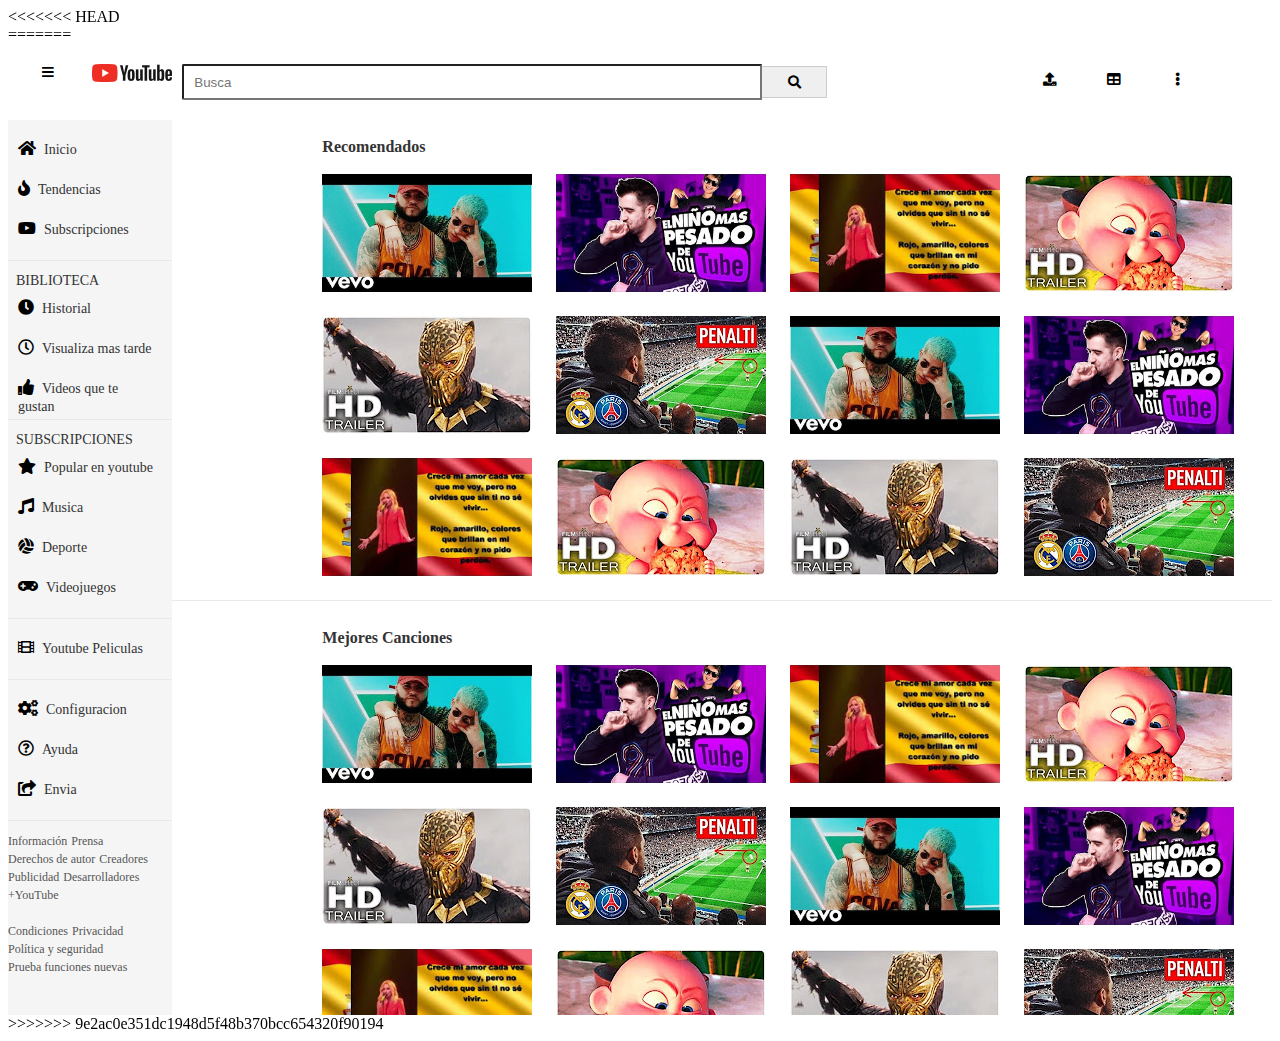
==== commit 43a22e86: "index.html" ====
--- a/index.html
+++ b/index.html
@@ -8,6 +8,7 @@
 		<script src="https://www.w3schools.com/lib/w3.js"></script>
   </head>
   <body> <!-- Inicio del body -->
+<<<<<<< HEAD
 
 		<div w3-include-html="header.html"></div>
 		<div w3-include-html="menuiz.html"></div>
@@ -24,3 +25,215 @@
 		</script>
 
 </html> <!--fin del documento html-->
+=======
+    <header> <!-- Cabezera -->
+      <div class="headeriz"> <!-- cabezera izquierda -->
+				<button class="iconomenuiz"><i class="fas fa-bars"></i></button> <!--icono desplegable-->
+				<img src="src/img/logo.png"> <!-- Logo de youtube -->
+			</div> <!-- fin cabezera izquierda-->
+			<div class="headermedio"> <!-- cabezera central -->
+				<input id="buscador" type="text" placeholder="Busca"/> <!--buscador-->
+				<button class="iconolupa"><i class="fas fa-search"></i></button> <!-- icono de la lupa -->
+			</div> <!-- fin cabezera central-->
+			<div class="headerdere"> <!-- Cabezera derecha -->
+				<button class="iconoup"><i class="fas fa-upload"></i></button> <!-- Icono de subida -->
+				<button class="iconopags"><i class="fas fa-table"></i></button> <!-- Icono de multipaginas -->
+				<button class="iconoconfig"><i class="fas fa-ellipsis-v"></i></button> <!-- Icono de configuracion -->
+				<a id="iniciar">INICIAR SESI&Oacute;N</a> <!-- Letras de iniciar sesion -->
+			</div> <!-- FIn cabezera derecha-->
+    </header> <!-- Fin cabezera -->
+    <div class="menuiz" > <!-- Menu izquierdo -->
+				<div class="iconosiz"><i class="fas fa-home"></i><span>Inicio</span></div> <!-- Icono de inicio + letras-->
+				<div class="iconosiz"><i class="fas fa-fire"></i><span>Tendencias</span></div> <!-- Icono de Tendencias + letras-->
+				<div class="iconosiz"><i class="fab fa-youtube"></i><span>Subscripciones</span></div> <!-- Icono de Subscripciones + letras-->
+				<hr> <!-- Barra divisora-->
+				<span class="title">BIBLIOTECA</span> <!-- Letras biblioteca -->
+				<div class="iconosiz"><i class="fas fa-clock"></i><span>Historial</span></div> <!-- Icono de Historial + letras-->
+				<div class="iconosiz"><i class="far fa-clock"></i><span>Visualiza mas tarde</span></div> <!-- Icono de visualiza + letras-->
+				<div class="iconosiz"><i class="fas fa-thumbs-up"></i><span>Videos que te gustan</span></div> <!-- Icono de videos que te gustan + letras-->
+				<hr> <!--barra divisora-->
+				<span class="title">SUBSCRIPCIONES</span> <!-- Letras de subscripciones -->
+				<div class="iconosiz"><i class="fas fa-star"></i><span>Popular en youtube</span></div> <!-- Icono de popular + letras-->
+				<div class="iconosiz"><i class="fas fa-music"></i><span>Musica</span></div> <!-- Icono de Musica + letras-->
+				<div class="iconosiz"><i class="fas fa-volleyball-ball"></i><span>Deporte</span></div> <!-- Icono de Deporte + letras-->
+				<div class="iconosiz"><i class="fas fa-gamepad"></i><span>Videojuegos</span></div> <!-- Icono de videojuegos + letras-->
+				<hr> <!-- barra divisora-->
+				<div class="iconosiz"><i class="fas fa-film"></i><span>Youtube Peliculas</span></div><!-- Icono de peliculas + letras-->
+				<hr><!-- Barra divisora-->
+				<div class="iconosiz"><i class="fas fa-cogs"></i><span>Configuracion</span></div><!-- Icono de configuracion + letras-->
+				<div class="iconosiz"><i class="far fa-question-circle"></i><span>Ayuda</span></div><!-- Icono de ayuda + letras-->
+				<div class="iconosiz"><i class="fas fa-share-square"></i><span>Envia</span></div><!-- Icono de envia + letras-->
+				<hr><!-- Barra divisora-->
+				<a class="links">Informaci&oacute;n</a> <!-- Link mas letra de informacion-->
+				<a class="links">Prensa</a><br/> <!-- Link mas letra de prensa-->
+				<a class="links">Derechos de autor</a> <!-- Link mas letra de derechos-->
+				<a class="links">Creadores</a><br/> <!-- Link mas letra de creadores-->
+				<a class="links">Publicidad</a> <!-- Link mas letra de publicidad-->
+				<a class="links">Desarrolladores</a><br/> <!-- Link mas letra de desarrolladores-->
+				<a class="links">+YouTube</a> <!-- Link mas letra de youtube-->
+				<br/><!-- Saltos de linea-->
+				<br/>
+				<a class="links">Condiciones</a> <!-- Link mas letra de condiciones-->
+				<a class="links">Privacidad</a><br/> <!-- Link mas letra de privacidad-->
+				<a class="links">Pol&iacute;tica y seguridad</a><br/> <!-- Link mas letra de seguridad-->
+				<a class="links">Prueba funciones nuevas</a> <!-- Link mas letra de pruebas-->
+    </div><!-- fin menu izquierdo-->
+    <div class="contenido"> <!-- Contenido-->
+			<span class="titulo-video">Recomendados</span><br> <!-- Letra de recomendados-->
+
+			<div class="video"> <!-- cada video-->
+						<img src="src/img/farrukopaarriba.jpg"></img> <!-- imagen de un video -->
+			</div><!--Fin cada video-->
+			<div class="video"><!-- cada video-->
+						<img src="src/img/nortdeltus.jpg"></img> <!-- imagen de un video -->
+			</div><!--Fin cada video-->
+			<div class="video"><!-- cada video-->
+						<img src="src/img/vivaespaña.jpg"></img>  <!-- imagen de un video -->
+			</div><!--Fin cada video-->
+			<div class="video"><!-- cada video-->
+						<img src="src/img/losincreibles.jpg"></img> <!-- imagen de un video -->
+			</div><!--Fin cada video-->
+			<div class="video"><!-- cada video-->
+						<img src="src/img/blackpanter.jpg"></img> <!-- imagen de un video -->
+			</div><!--Fin cada video-->
+			<div class="video"><!-- cada video-->
+						<img src="src/img/djmario.jpg"></img> <!-- imagen de un video -->
+			</div><!--Fin cada video-->
+			<div class="video"><!-- cada video-->
+						<img src="src/img/farrukopaarriba.jpg"></img> <!-- imagen de un video -->
+			</div><!--Fin cada video-->
+			<div class="video"><!-- cada video-->
+						<img src="src/img/nortdeltus.jpg"></img> <!-- imagen de un video -->
+			</div><!--Fin cada video-->
+			<div class="video"><!-- cada video-->
+						<img src="src/img/vivaespaña.jpg"></img> <!-- imagen de un video -->
+			</div><!--Fin cada video-->
+			<div class="video"><!-- cada video-->
+						<img src="src/img/losincreibles.jpg"></img> <!-- imagen de un video -->
+			</div><!--Fin cada video-->
+			<div class="video"><!-- cada video-->
+						<img src="src/img/blackpanter.jpg"></img> <!-- imagen de un video -->
+			</div><!--Fin cada video-->
+			<div class="video"><!-- cada video-->
+						<img src="src/img/djmario.jpg"></img> <!-- imagen de un video -->
+			</div><!--Fin cada video-->
+			<hr><!--Barra divisora-->
+			<span class="titulo-video">Mejores Canciones</span><br> <!-- Letra de mejores canciones-->
+			<div class="video"><!-- cada video-->
+						<img src="src/img/farrukopaarriba.jpg"></img> <!-- imagen de un video -->
+			</div><!--Fin cada video-->
+			<div class="video"><!-- cada video-->
+						<img src="src/img/nortdeltus.jpg"></img> <!-- imagen de un video -->
+			</div><!--Fin cada video-->
+			<div class="video"><!-- cada video-->
+						<img src="src/img/vivaespaña.jpg"></img> <!-- imagen de un video -->
+			</div><!--Fin cada video-->
+			<div class="video"><!-- cada video-->
+						<img src="src/img/losincreibles.jpg"></img> <!-- imagen de un video -->
+			</div><!--Fin cada video-->
+			<div class="video"><!-- cada video-->
+						<img src="src/img/blackpanter.jpg"></img> <!-- imagen de un video -->
+			</div><!--Fin cada video-->
+			<div class="video"><!-- cada video-->
+						<img src="src/img/djmario.jpg"></img> <!-- imagen de un video -->
+			</div><!--Fin cada video-->
+			<div class="video"><!-- cada video-->
+						<img src="src/img/farrukopaarriba.jpg"></img> <!-- imagen de un video -->
+			</div><!--Fin cada video-->
+			<div class="video"><!-- cada video-->
+						<img src="src/img/nortdeltus.jpg"></img> <!-- imagen de un video -->
+			</div><!--Fin cada video-->
+			<div class="video"><!-- cada video-->
+						<img src="src/img/vivaespaña.jpg"></img> <!-- imagen de un video -->
+			</div><!--Fin cada video-->
+			<div class="video"><!-- cada video-->
+						<img src="src/img/losincreibles.jpg"></img> <!-- imagen de un video -->
+			</div><!--Fin cada video-->
+			<div class="video"><!-- cada video-->
+						<img src="src/img/blackpanter.jpg"></img> <!-- imagen de un video -->
+			</div><!--Fin cada video-->
+			<div class="video"><!-- cada video-->
+						<img src="src/img/djmario.jpg"></img> <!-- imagen de un video -->
+			</div><!--Fin cada video-->
+			<hr><!--barra divisora-->
+			<span class="titulo-video">Continuar viendo</span><br> <!-- Letra de continuar viendo-->
+			<div class="video"><!-- cada video-->
+						<img src="src/img/farrukopaarriba.jpg"></img> <!-- imagen de un video -->
+			</div><!--Fin cada video-->
+			<div class="video"><!-- cada video-->
+						<img src="src/img/nortdeltus.jpg"></img> <!-- imagen de un video -->
+			</div><!--Fin cada video-->
+			<div class="video"><!-- cada video-->
+						<img src="src/img/vivaespaña.jpg"></img> <!-- imagen de un video -->
+			</div><!--Fin cada video-->
+			<div class="video"><!-- cada video-->
+						<img src="src/img/losincreibles.jpg"></img> <!-- imagen de un video -->
+			</div><!--Fin cada video-->
+			<div class="video"><!-- cada video-->
+						<img src="src/img/blackpanter.jpg"></img> <!-- imagen de un video -->
+			</div><!--Fin cada video-->
+			<div class="video"><!-- cada video-->
+						<img src="src/img/djmario.jpg"></img> <!-- imagen de un video -->
+			</div><!--Fin cada video-->
+			<div class="video"><!-- cada video-->
+						<img src="src/img/farrukopaarriba.jpg"></img> <!-- imagen de un video -->
+			</div><!--Fin cada video-->
+			<div class="video"><!-- cada video-->
+						<img src="src/img/nortdeltus.jpg"></img> <!-- imagen de un video -->
+			</div><!--Fin cada video-->
+			<div class="video"><!-- cada video-->
+						<img src="src/img/vivaespaña.jpg"></img> <!-- imagen de un video -->
+			</div><!--Fin cada video-->
+			<div class="video"><!-- cada video-->
+						<img src="src/img/losincreibles.jpg"></img> <!-- imagen de un video -->
+			</div><!--Fin cada video-->
+			<div class="video"><!-- cada video-->
+						<img src="src/img/blackpanter.jpg"></img> <!-- imagen de un video -->
+			</div><!--Fin cada video-->
+			<div class="video"><!-- cada video-->
+						<img src="src/img/djmario.jpg"></img> <!-- imagen de un video -->
+			</div><!--Fin cada video-->
+			<hr><!--barra divisora-->
+			<span class="titulo-video">Subido recientemente</span><br> <!-- Letra de subido recientemente-->
+			<div class="video"><!-- cada video-->
+						<img src="src/img/farrukopaarriba.jpg"></img> <!-- imagen de un video -->
+			</div><!--Fin cada video-->
+			<div class="video"><!-- cada video-->
+						<img src="src/img/nortdeltus.jpg"></img> <!-- imagen de un video -->
+			</div><!--Fin cada video-->
+			<div class="video"><!-- cada video-->
+						<img src="src/img/vivaespaña.jpg"></img> <!-- imagen de un video -->
+			</div><!--Fin cada video-->
+			<div class="video"><!-- cada video-->
+						<img src="src/img/losincreibles.jpg"></img> <!-- imagen de un video -->
+			</div><!--Fin cada video-->
+			<div class="video"><!-- cada video-->
+						<img src="src/img/blackpanter.jpg"></img> <!-- imagen de un video -->
+			</div><!--Fin cada video-->
+			<div class="video"><!-- cada video-->
+						<img src="src/img/djmario.jpg"></img> <!-- imagen de un video -->
+			</div><!--Fin cada video-->
+			<div class="video"><!-- cada video-->
+						<img src="src/img/farrukopaarriba.jpg"></img> <!-- imagen de un video -->
+			</div><!--Fin cada video-->
+			<div class="video"><!-- cada video-->
+						<img src="src/img/nortdeltus.jpg"></img> <!-- imagen de un video -->
+			</div><!--Fin cada video-->
+			<div class="video"><!-- cada video-->
+						<img src="src/img/vivaespaña.jpg"></img> <!-- imagen de un video -->
+			</div><!--Fin cada video-->
+			<div class="video"><!-- cada video-->
+						<img src="src/img/losincreibles.jpg"></img> <!-- imagen de un video -->
+			</div><!--Fin cada video-->
+			<div class="video"><!-- cada video-->
+						<img src="src/img/blackpanter.jpg"></img> <!-- imagen de un video -->
+			</div><!--Fin cada video-->
+			<div class="video"><!-- cada video-->
+						<img src="src/img/djmario.jpg"></img> <!-- imagen de un video -->
+			</div><!--Fin cada video-->
+			<hr><!-- barra divisoras-->
+</div><!-- fin del contenido-->
+
+  </body> <!-- fin del body-->
+</html> <!--fin del documento html-->
+>>>>>>> 9e2ac0e351dc1948d5f48b370bcc654320f90194
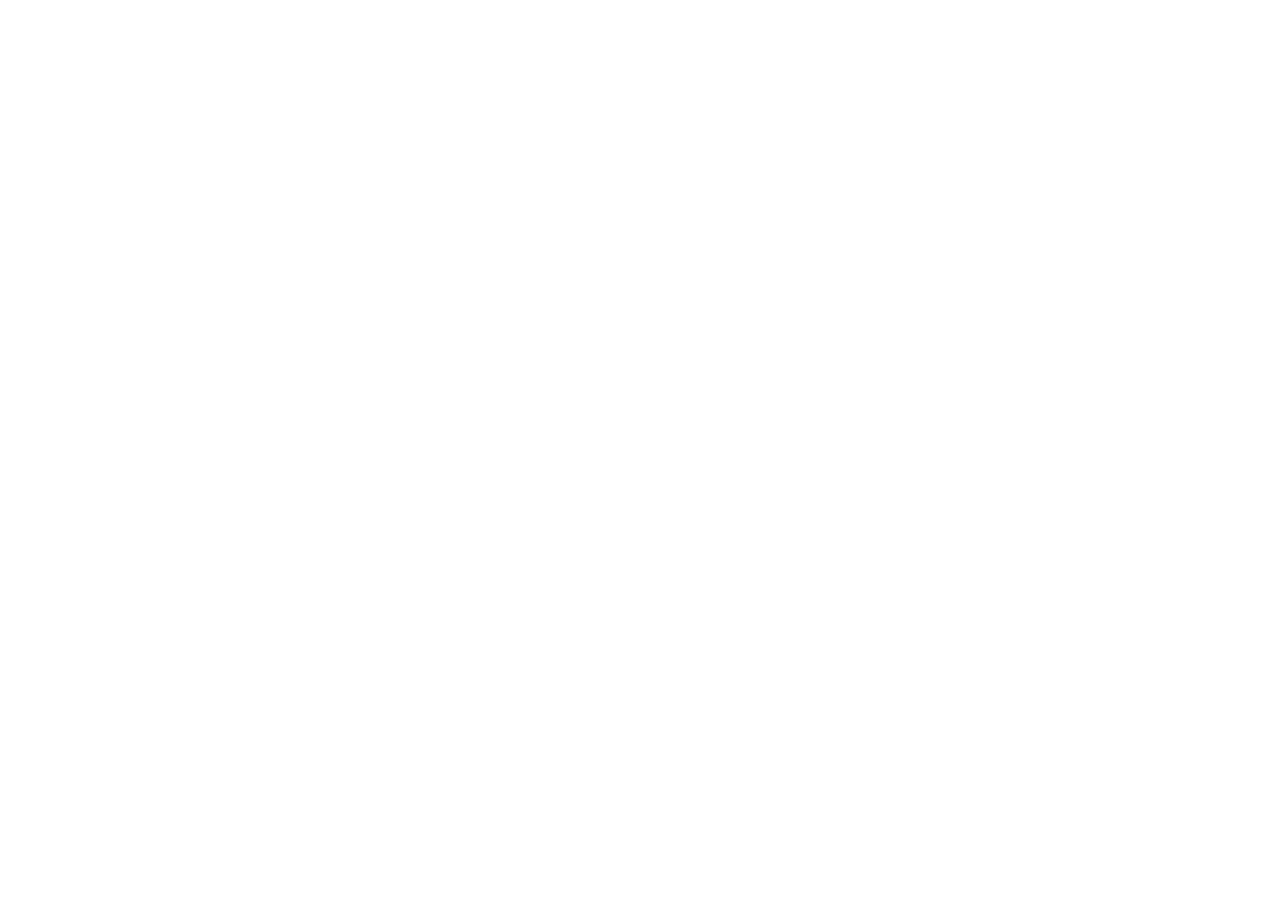
==== commit d618d694: "Update index.html" ====
--- a/index.html
+++ b/index.html
@@ -8,7 +8,7 @@
 		<script src="https://www.w3schools.com/lib/w3.js"></script>
   </head>
   <body> <!-- Inicio del body -->
-<<<<<<< HEAD
+
 
 		<div w3-include-html="header.html"></div>
 		<div w3-include-html="menuiz.html"></div>
@@ -24,216 +24,6 @@
 		w3.includeHTML();
 		</script>
 
-</html> <!--fin del documento html-->
-=======
-    <header> <!-- Cabezera -->
-      <div class="headeriz"> <!-- cabezera izquierda -->
-				<button class="iconomenuiz"><i class="fas fa-bars"></i></button> <!--icono desplegable-->
-				<img src="src/img/logo.png"> <!-- Logo de youtube -->
-			</div> <!-- fin cabezera izquierda-->
-			<div class="headermedio"> <!-- cabezera central -->
-				<input id="buscador" type="text" placeholder="Busca"/> <!--buscador-->
-				<button class="iconolupa"><i class="fas fa-search"></i></button> <!-- icono de la lupa -->
-			</div> <!-- fin cabezera central-->
-			<div class="headerdere"> <!-- Cabezera derecha -->
-				<button class="iconoup"><i class="fas fa-upload"></i></button> <!-- Icono de subida -->
-				<button class="iconopags"><i class="fas fa-table"></i></button> <!-- Icono de multipaginas -->
-				<button class="iconoconfig"><i class="fas fa-ellipsis-v"></i></button> <!-- Icono de configuracion -->
-				<a id="iniciar">INICIAR SESI&Oacute;N</a> <!-- Letras de iniciar sesion -->
-			</div> <!-- FIn cabezera derecha-->
-    </header> <!-- Fin cabezera -->
-    <div class="menuiz" > <!-- Menu izquierdo -->
-				<div class="iconosiz"><i class="fas fa-home"></i><span>Inicio</span></div> <!-- Icono de inicio + letras-->
-				<div class="iconosiz"><i class="fas fa-fire"></i><span>Tendencias</span></div> <!-- Icono de Tendencias + letras-->
-				<div class="iconosiz"><i class="fab fa-youtube"></i><span>Subscripciones</span></div> <!-- Icono de Subscripciones + letras-->
-				<hr> <!-- Barra divisora-->
-				<span class="title">BIBLIOTECA</span> <!-- Letras biblioteca -->
-				<div class="iconosiz"><i class="fas fa-clock"></i><span>Historial</span></div> <!-- Icono de Historial + letras-->
-				<div class="iconosiz"><i class="far fa-clock"></i><span>Visualiza mas tarde</span></div> <!-- Icono de visualiza + letras-->
-				<div class="iconosiz"><i class="fas fa-thumbs-up"></i><span>Videos que te gustan</span></div> <!-- Icono de videos que te gustan + letras-->
-				<hr> <!--barra divisora-->
-				<span class="title">SUBSCRIPCIONES</span> <!-- Letras de subscripciones -->
-				<div class="iconosiz"><i class="fas fa-star"></i><span>Popular en youtube</span></div> <!-- Icono de popular + letras-->
-				<div class="iconosiz"><i class="fas fa-music"></i><span>Musica</span></div> <!-- Icono de Musica + letras-->
-				<div class="iconosiz"><i class="fas fa-volleyball-ball"></i><span>Deporte</span></div> <!-- Icono de Deporte + letras-->
-				<div class="iconosiz"><i class="fas fa-gamepad"></i><span>Videojuegos</span></div> <!-- Icono de videojuegos + letras-->
-				<hr> <!-- barra divisora-->
-				<div class="iconosiz"><i class="fas fa-film"></i><span>Youtube Peliculas</span></div><!-- Icono de peliculas + letras-->
-				<hr><!-- Barra divisora-->
-				<div class="iconosiz"><i class="fas fa-cogs"></i><span>Configuracion</span></div><!-- Icono de configuracion + letras-->
-				<div class="iconosiz"><i class="far fa-question-circle"></i><span>Ayuda</span></div><!-- Icono de ayuda + letras-->
-				<div class="iconosiz"><i class="fas fa-share-square"></i><span>Envia</span></div><!-- Icono de envia + letras-->
-				<hr><!-- Barra divisora-->
-				<a class="links">Informaci&oacute;n</a> <!-- Link mas letra de informacion-->
-				<a class="links">Prensa</a><br/> <!-- Link mas letra de prensa-->
-				<a class="links">Derechos de autor</a> <!-- Link mas letra de derechos-->
-				<a class="links">Creadores</a><br/> <!-- Link mas letra de creadores-->
-				<a class="links">Publicidad</a> <!-- Link mas letra de publicidad-->
-				<a class="links">Desarrolladores</a><br/> <!-- Link mas letra de desarrolladores-->
-				<a class="links">+YouTube</a> <!-- Link mas letra de youtube-->
-				<br/><!-- Saltos de linea-->
-				<br/>
-				<a class="links">Condiciones</a> <!-- Link mas letra de condiciones-->
-				<a class="links">Privacidad</a><br/> <!-- Link mas letra de privacidad-->
-				<a class="links">Pol&iacute;tica y seguridad</a><br/> <!-- Link mas letra de seguridad-->
-				<a class="links">Prueba funciones nuevas</a> <!-- Link mas letra de pruebas-->
-    </div><!-- fin menu izquierdo-->
-    <div class="contenido"> <!-- Contenido-->
-			<span class="titulo-video">Recomendados</span><br> <!-- Letra de recomendados-->
-
-			<div class="video"> <!-- cada video-->
-						<img src="src/img/farrukopaarriba.jpg"></img> <!-- imagen de un video -->
-			</div><!--Fin cada video-->
-			<div class="video"><!-- cada video-->
-						<img src="src/img/nortdeltus.jpg"></img> <!-- imagen de un video -->
-			</div><!--Fin cada video-->
-			<div class="video"><!-- cada video-->
-						<img src="src/img/vivaespaña.jpg"></img>  <!-- imagen de un video -->
-			</div><!--Fin cada video-->
-			<div class="video"><!-- cada video-->
-						<img src="src/img/losincreibles.jpg"></img> <!-- imagen de un video -->
-			</div><!--Fin cada video-->
-			<div class="video"><!-- cada video-->
-						<img src="src/img/blackpanter.jpg"></img> <!-- imagen de un video -->
-			</div><!--Fin cada video-->
-			<div class="video"><!-- cada video-->
-						<img src="src/img/djmario.jpg"></img> <!-- imagen de un video -->
-			</div><!--Fin cada video-->
-			<div class="video"><!-- cada video-->
-						<img src="src/img/farrukopaarriba.jpg"></img> <!-- imagen de un video -->
-			</div><!--Fin cada video-->
-			<div class="video"><!-- cada video-->
-						<img src="src/img/nortdeltus.jpg"></img> <!-- imagen de un video -->
-			</div><!--Fin cada video-->
-			<div class="video"><!-- cada video-->
-						<img src="src/img/vivaespaña.jpg"></img> <!-- imagen de un video -->
-			</div><!--Fin cada video-->
-			<div class="video"><!-- cada video-->
-						<img src="src/img/losincreibles.jpg"></img> <!-- imagen de un video -->
-			</div><!--Fin cada video-->
-			<div class="video"><!-- cada video-->
-						<img src="src/img/blackpanter.jpg"></img> <!-- imagen de un video -->
-			</div><!--Fin cada video-->
-			<div class="video"><!-- cada video-->
-						<img src="src/img/djmario.jpg"></img> <!-- imagen de un video -->
-			</div><!--Fin cada video-->
-			<hr><!--Barra divisora-->
-			<span class="titulo-video">Mejores Canciones</span><br> <!-- Letra de mejores canciones-->
-			<div class="video"><!-- cada video-->
-						<img src="src/img/farrukopaarriba.jpg"></img> <!-- imagen de un video -->
-			</div><!--Fin cada video-->
-			<div class="video"><!-- cada video-->
-						<img src="src/img/nortdeltus.jpg"></img> <!-- imagen de un video -->
-			</div><!--Fin cada video-->
-			<div class="video"><!-- cada video-->
-						<img src="src/img/vivaespaña.jpg"></img> <!-- imagen de un video -->
-			</div><!--Fin cada video-->
-			<div class="video"><!-- cada video-->
-						<img src="src/img/losincreibles.jpg"></img> <!-- imagen de un video -->
-			</div><!--Fin cada video-->
-			<div class="video"><!-- cada video-->
-						<img src="src/img/blackpanter.jpg"></img> <!-- imagen de un video -->
-			</div><!--Fin cada video-->
-			<div class="video"><!-- cada video-->
-						<img src="src/img/djmario.jpg"></img> <!-- imagen de un video -->
-			</div><!--Fin cada video-->
-			<div class="video"><!-- cada video-->
-						<img src="src/img/farrukopaarriba.jpg"></img> <!-- imagen de un video -->
-			</div><!--Fin cada video-->
-			<div class="video"><!-- cada video-->
-						<img src="src/img/nortdeltus.jpg"></img> <!-- imagen de un video -->
-			</div><!--Fin cada video-->
-			<div class="video"><!-- cada video-->
-						<img src="src/img/vivaespaña.jpg"></img> <!-- imagen de un video -->
-			</div><!--Fin cada video-->
-			<div class="video"><!-- cada video-->
-						<img src="src/img/losincreibles.jpg"></img> <!-- imagen de un video -->
-			</div><!--Fin cada video-->
-			<div class="video"><!-- cada video-->
-						<img src="src/img/blackpanter.jpg"></img> <!-- imagen de un video -->
-			</div><!--Fin cada video-->
-			<div class="video"><!-- cada video-->
-						<img src="src/img/djmario.jpg"></img> <!-- imagen de un video -->
-			</div><!--Fin cada video-->
-			<hr><!--barra divisora-->
-			<span class="titulo-video">Continuar viendo</span><br> <!-- Letra de continuar viendo-->
-			<div class="video"><!-- cada video-->
-						<img src="src/img/farrukopaarriba.jpg"></img> <!-- imagen de un video -->
-			</div><!--Fin cada video-->
-			<div class="video"><!-- cada video-->
-						<img src="src/img/nortdeltus.jpg"></img> <!-- imagen de un video -->
-			</div><!--Fin cada video-->
-			<div class="video"><!-- cada video-->
-						<img src="src/img/vivaespaña.jpg"></img> <!-- imagen de un video -->
-			</div><!--Fin cada video-->
-			<div class="video"><!-- cada video-->
-						<img src="src/img/losincreibles.jpg"></img> <!-- imagen de un video -->
-			</div><!--Fin cada video-->
-			<div class="video"><!-- cada video-->
-						<img src="src/img/blackpanter.jpg"></img> <!-- imagen de un video -->
-			</div><!--Fin cada video-->
-			<div class="video"><!-- cada video-->
-						<img src="src/img/djmario.jpg"></img> <!-- imagen de un video -->
-			</div><!--Fin cada video-->
-			<div class="video"><!-- cada video-->
-						<img src="src/img/farrukopaarriba.jpg"></img> <!-- imagen de un video -->
-			</div><!--Fin cada video-->
-			<div class="video"><!-- cada video-->
-						<img src="src/img/nortdeltus.jpg"></img> <!-- imagen de un video -->
-			</div><!--Fin cada video-->
-			<div class="video"><!-- cada video-->
-						<img src="src/img/vivaespaña.jpg"></img> <!-- imagen de un video -->
-			</div><!--Fin cada video-->
-			<div class="video"><!-- cada video-->
-						<img src="src/img/losincreibles.jpg"></img> <!-- imagen de un video -->
-			</div><!--Fin cada video-->
-			<div class="video"><!-- cada video-->
-						<img src="src/img/blackpanter.jpg"></img> <!-- imagen de un video -->
-			</div><!--Fin cada video-->
-			<div class="video"><!-- cada video-->
-						<img src="src/img/djmario.jpg"></img> <!-- imagen de un video -->
-			</div><!--Fin cada video-->
-			<hr><!--barra divisora-->
-			<span class="titulo-video">Subido recientemente</span><br> <!-- Letra de subido recientemente-->
-			<div class="video"><!-- cada video-->
-						<img src="src/img/farrukopaarriba.jpg"></img> <!-- imagen de un video -->
-			</div><!--Fin cada video-->
-			<div class="video"><!-- cada video-->
-						<img src="src/img/nortdeltus.jpg"></img> <!-- imagen de un video -->
-			</div><!--Fin cada video-->
-			<div class="video"><!-- cada video-->
-						<img src="src/img/vivaespaña.jpg"></img> <!-- imagen de un video -->
-			</div><!--Fin cada video-->
-			<div class="video"><!-- cada video-->
-						<img src="src/img/losincreibles.jpg"></img> <!-- imagen de un video -->
-			</div><!--Fin cada video-->
-			<div class="video"><!-- cada video-->
-						<img src="src/img/blackpanter.jpg"></img> <!-- imagen de un video -->
-			</div><!--Fin cada video-->
-			<div class="video"><!-- cada video-->
-						<img src="src/img/djmario.jpg"></img> <!-- imagen de un video -->
-			</div><!--Fin cada video-->
-			<div class="video"><!-- cada video-->
-						<img src="src/img/farrukopaarriba.jpg"></img> <!-- imagen de un video -->
-			</div><!--Fin cada video-->
-			<div class="video"><!-- cada video-->
-						<img src="src/img/nortdeltus.jpg"></img> <!-- imagen de un video -->
-			</div><!--Fin cada video-->
-			<div class="video"><!-- cada video-->
-						<img src="src/img/vivaespaña.jpg"></img> <!-- imagen de un video -->
-			</div><!--Fin cada video-->
-			<div class="video"><!-- cada video-->
-						<img src="src/img/losincreibles.jpg"></img> <!-- imagen de un video -->
-			</div><!--Fin cada video-->
-			<div class="video"><!-- cada video-->
-						<img src="src/img/blackpanter.jpg"></img> <!-- imagen de un video -->
-			</div><!--Fin cada video-->
-			<div class="video"><!-- cada video-->
-						<img src="src/img/djmario.jpg"></img> <!-- imagen de un video -->
-			</div><!--Fin cada video-->
-			<hr><!-- barra divisoras-->
-</div><!-- fin del contenido-->
-
   </body> <!-- fin del body-->
 </html> <!--fin del documento html-->
->>>>>>> 9e2ac0e351dc1948d5f48b370bcc654320f90194
+
